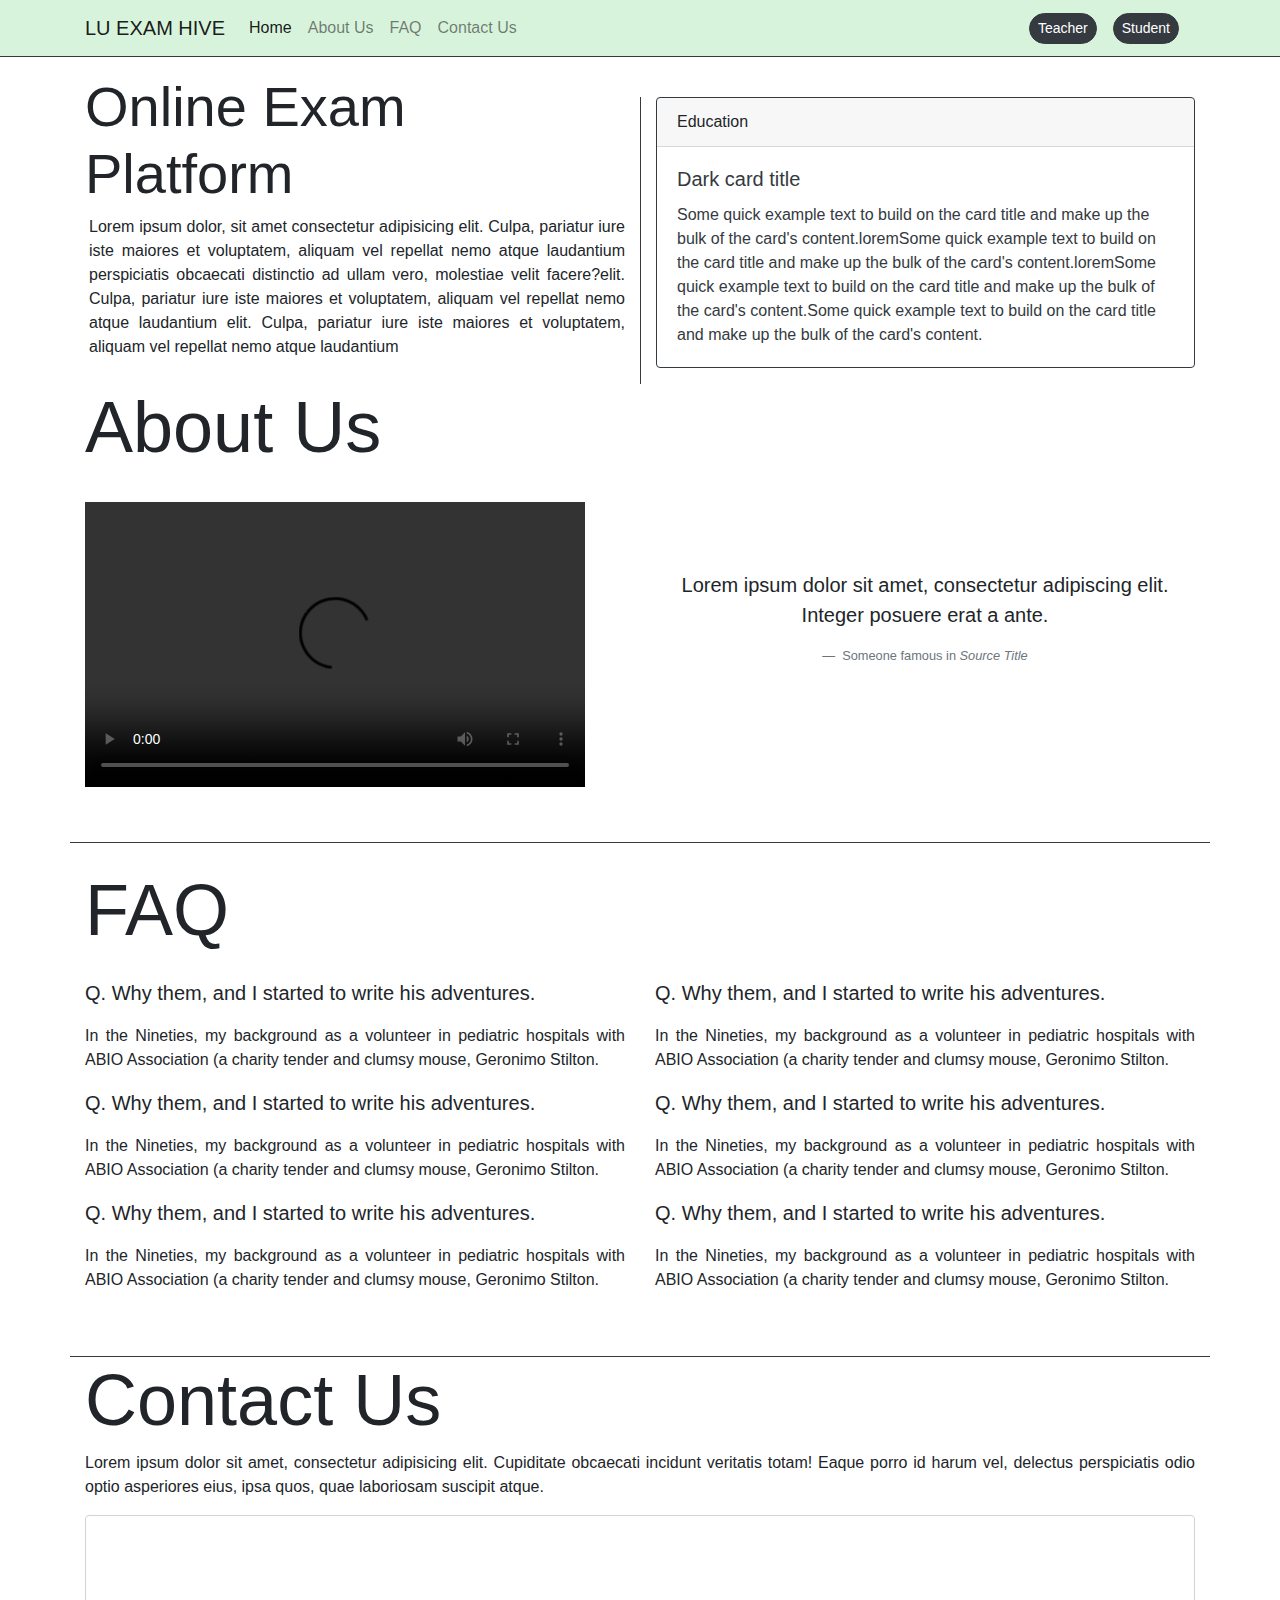
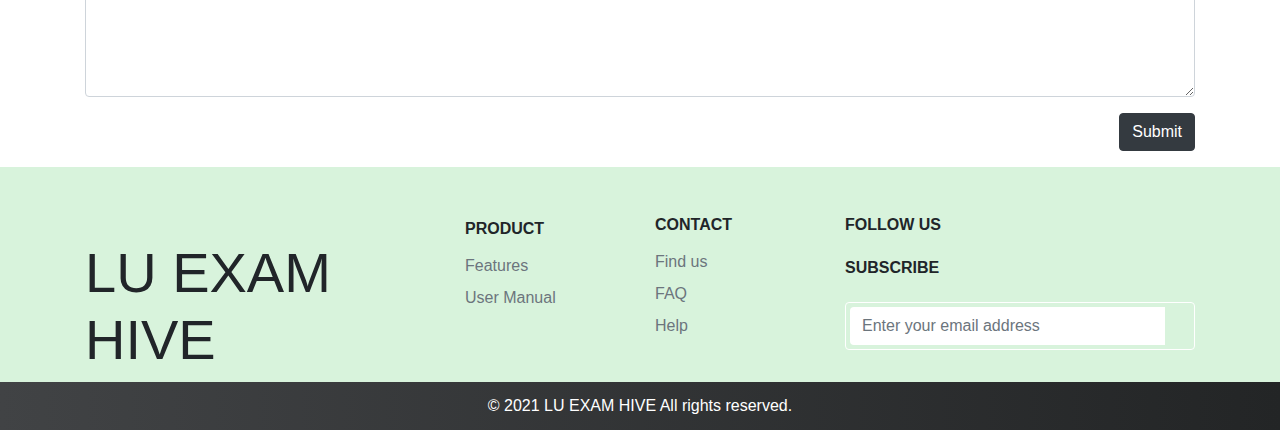
==== index.html @ 0c526ca9 "Teacher-Student Login & Registration page re-designed." ====
<!DOCTYPE html>
<html lang="en">
	<head>
		<!-- Meta tags -->
		<meta charset="utf-8" />
		<meta
			name="viewport"
			content="width=device-width, initial-scale=1, shrink-to-fit=no"
		/>
		<!-- Bootstrap CSS -->
		<link
			rel="stylesheet"
			href="https://stackpath.bootstrapcdn.com/bootstrap/4.4.1/css/bootstrap.min.css"
			integrity="sha384-Vkoo8x4CGsO3+Hhxv8T/Q5PaXtkKtu6ug5TOeNV6gBiFeWPGFN9MuhOf23Q9Ifjh"
			crossorigin="anonymous"
		/>
		<!--Font-awesome-->
		<link
			rel="stylesheet"
			href="https://cdnjs.cloudflare.com/ajax/libs/font-awesome/5.15.2/css/all.min.css"
			integrity="sha512-HK5fgLBL+xu6dm/Ii3z4xhlSUyZgTT9tuc/hSrtw6uzJOvgRr2a9jyxxT1ely+B+xFAmJKVSTbpM/CuL7qxO8w=="
			crossorigin="anonymous"
		/>
		<!-- Lu Logo near title-->
		<link rel="icon" type="image/png" href="assets/images/h_logo.png" />
		<title>LU Exam Hive</title>

		<!-- Custom CSS fike -->
		<link rel="stylesheet" type="text/css" href="assets/css/style.css" />

		<!-- jquery Library -->
		<script
			type="text/javascript"
			src="assets/js/jquery/jquery-3.5.1.min.js"
		></script>
	</head>

	<body>
		<!--Header start(101) -->
		<header>
			<nav class="navbar navbar-expand-lg navbar-light sticky-top">
				<div class="container">
				<a class="navbar-brand" href="#">LU EXAM HIVE</a>
				<button
					class="navbar-toggler"
					type="button"
					data-toggle="collapse"
					data-target="#navbarNavAltMarkup"
					aria-controls="navbarNavAltMarkup"
					aria-expanded="false"
					aria-label="Toggle navigation"
				>
					<span class="navbar-toggler-icon"></span>
				</button>
				<div class="collapse navbar-collapse" id="navbarNavAltMarkup">
					<div class="navbar-nav">
						<a class="nav-link active" href="#Home">Home</a>
						<a class="nav-link" href="#AboutUs">About Us</a>
						<a class="nav-link" href="#FAQ">FAQ</a>
						<a class="nav-link" href="#ContactUs">Contact Us</a>
					</div>
					<button
						type="button"
						class="btn btn-sm btn-dark rounded-pill ml-auto"
					>
						<a href="teacher_Login.html" class="text-white text-decoration-none"
							>Teacher</a
						>
					</button>
					<button type="button" class="btn btn-sm btn-dark rounded-pill mx-3">
						<a href="student_Registration_Login.html" class="text-white text-decoration-none"
							>Student</a
						>
					</button>
				</div>
			</div>
			</nav>
		</header>
		<!--Header End(101) -->

        <!--Horizontal Line(101)-->
		<div class="border border-dark border-left-0 border-right-0 border-bottom-0"></div>

		<!--About us start(101) -->
		<div class="container mt-3 border border-dark border-top-0 border-bottom-0 border-left-0 border-right-0" >
				<!--Row 1 -->
			<div class="row">
					<!--Column 1 -->
			  <div class="col-md-6 col-sm-12" id="Home">
				<h1 class="display-4">Online Exam Platform</h1>
				<p class="text-justify font-weight-normal ml-1">Lorem ipsum dolor, sit amet consectetur adipisicing elit. Culpa, pariatur iure iste maiores et voluptatem, aliquam vel repellat nemo atque laudantium perspiciatis obcaecati distinctio ad ullam vero, molestiae velit facere?elit. Culpa, pariatur iure iste maiores et voluptatem, aliquam vel repellat nemo atque laudantium elit. Culpa, pariatur iure iste maiores et voluptatem, aliquam vel repellat nemo atque laudantium </p>
			  </div>
			  	<!--Column 2 -->
			  <div class="col-md-6 col-sm-12 mt-4  border border-dark border-top-0 border-bottom-0  border-right-0">
				<div class="card border-dark mb-3 d-md-none d-lg-block" style="max-width: 35rem;">
					<div class="card-header">Education</div>
					<div class="card-body text-dark">
					  <h5 class="card-title">Dark card title</h5>
					  <p class="card-text">Some quick example text to build on the card title and make up the bulk of the card's content.loremSome quick example text to build on the card title and make up the bulk of the card's content.loremSome quick example text to build on the card title and make up the bulk of the card's content.Some quick example text to build on the card title and make up the bulk of the card's content.</p>
					</div>
				  </div>

				  <div class="card text-white bg-dark mb-3 d-none d-md-block d-lg-none d-block d-sm-none" style="max-width: 35rem;">
					<div class="card-header">EXAM</div>
					<div class="card-body">
					  <h5 class="card-title">Dark card title</h5>
					  <p class="card-text">Some quick example text to build on the card title and make up the bulk of the card's content.loremSome quick example text to build on the card title and make up the bulk of the card's content.loremSome quick example text to build on the card title and make up the bulk of the card's content.Some quick example text to build on the card title and make up the bulk of the card's content.</p>
					</div>
				  </div>
			  </div>
			</div>

	       <!--Row 2 -->
			<div class="row">
				<!--Column 1 -->
			  <div class="col">
				  <h1 class="display-3">About Us</h1>
				<video class="mt-4" width="500" height="285" controls>
					<source src="assets/videos/AboutUs.mp4" type="video/mp4">
						Sorry your browser does not support the video.
				</video>
			  </div>

			  <!--Column 2-->
			  <div class="col mt-4 d-flex justify-content-center align-items-center ">
				<figure class="text-center mt-5">
					<blockquote class="blockquote">
					  <p>Lorem ipsum dolor sit amet, consectetur adipiscing elit. Integer posuere erat a ante.</p>
					</blockquote>
					<figcaption class="blockquote-footer">
					  Someone famous in <cite title="Source Title">Source Title</cite>
					</figcaption>
				  </figure>
			  </div>
			</div>
		</div>
		<!--About us End(101) -->

		<!--FAQ start(113)(+101) -->
	<div class="container border border-dark border-left-0 border-right-0 mt-5 pb-5 ">
			<h2 class="display-3 mt-4">FAQ</h2>
				<div class="row mt-4">
					<div class="col-md-6">
						<p class="lead"><b>Q. Why them, and I started to write his adventures.</b></p class="lead">
						<p class="text-justify">In the Nineties, my background as a volunteer in pediatric hospitals with
							ABIO Association (a
							charity
							tender and clumsy mouse, Geronimo Stilton.</p>
					</div>
					<div class="col-md-6">
						<p class="lead"><b>Q. Why them, and I started to write his adventures.</b></p class="lead">
						<p class="text-justify">In the Nineties, my background as a volunteer in pediatric hospitals with
							ABIO Association (a
							charity
							tender and clumsy mouse, Geronimo Stilton.</p>
					</div>
				</div>
				<div class="row">
					<div class="col-md-6">
						<p class="lead"><b>Q. Why them, and I started to write his adventures.</b></p class="lead">
						<p class="text-justify">In the Nineties, my background as a volunteer in pediatric hospitals with
							ABIO Association (a
							charity
							tender and clumsy mouse, Geronimo Stilton.</p>
					</div>
					<div class="col-md-6">
						<p class="lead"><b>Q. Why them, and I started to write his adventures.</b></p class="lead">
						<p class="text-justify">In the Nineties, my background as a volunteer in pediatric hospitals with
							ABIO Association (a
							charity
							tender and clumsy mouse, Geronimo Stilton.</p>
					</div>
				</div>
				<div class="row">
					<div class="col-md-6">
						<p class="lead"><b>Q. Why them, and I started to write his adventures.</b></p class="lead">
						<p class="text-justify">In the Nineties, my background as a volunteer in pediatric hospitals with
							ABIO Association (a
							charity
							tender and clumsy mouse, Geronimo Stilton.</p>
					</div>
					<div class="col-md-6">
						<p class="lead"><b>Q. Why them, and I started to write his adventures.</b></p class="lead">
						<p class="text-justify">In the Nineties, my background as a volunteer in pediatric hospitals with
							ABIO Association (a
							charity
							tender and clumsy mouse, Geronimo Stilton.</p>
					</div>
				</div>
		</div>
		<!--FAQ End(113)(+101) -->

		<!--Contact us Start(113)(+101) -->
		<div class="container">
			<h2 class="display-3">Contact Us</h2>
			
				<p class="text-justify">Lorem ipsum dolor sit amet, consectetur adipisicing elit. Cupiditate obcaecati incidunt veritatis totam! Eaque porro id harum vel, delectus perspiciatis odio optio asperiores eius, ipsa quos, quae laboriosam suscipit atque.</p>
			<form>
				<div class="mb-3">
					<textarea class="form-control" id="exampleFormControlTextarea1" rows="7"></textarea>
					<div class="d-flex justify-content-end">
						<input class="btn btn-dark mt-3" id="btn" type="submit" value="Submit">
					</div>
				  </div>
			</form>
		</div>
		<!--Contact us End(113)(+101) -->
		
<!--footer Start(101) -->
<footer>
	<div class="container">
		<div class="row pt-5">
			<div class="col-lg-4 col-md-6 mb-4 mb-lg-0">
				<img src="img/logo.png" alt="" width="180" class="mb-3" />
				<h1 class="display-4 mr-2">LU EXAM HIVE</h1>
			</div>
			<div class="col-lg-2 col-md-6 mb-4 mb-lg-0">
				<h6 class="text-uppercase font-weight-bold mb-3 pt-1">PRODUCT</h6>
				<ul class="list-unstyled mb-0">
					<li class="mb-2"><a href="#" class="text-muted">Features</a></li>
					<li class="mb-2">
						<a href="#" class="text-muted">User Manual</a>
					</li>
				</ul>
			</div>
			<div class="col-lg-2 col-md-6 mb-4 mb-lg-0">
				<h6 class="text-uppercase font-weight-bold mb-3">CONTACT</h6>
				<ul class="list-unstyled mb-0">
					<li class="mb-2"><a href="#" class="text-muted">Find us</a></li>
					<li class="mb-2"><a href="#" class="text-muted">FAQ</a></li>
					<li class="mb-2"><a href="#" class="text-muted">Help</a></li>
				</ul>
			</div>
			<div class="col-lg-4 col-md-6 mb-lg-0">
				<h6 class="text-uppercase font-weight-bold mb-4">FOLLOW US</h6>
				<h2 class="text-muted mb-4">
					<a href="https://www.facebook.com/leadinguniversity2001/"><i class="fab fa-facebook-square"></i></a>
					<a href="https://www.instagram.com/leadinguniversity/">	<i class="fab fa-instagram"></i></i></a>
					<a href="https://www.linkedin.com/company/leading-university/about/"><i class="fab fa-linkedin"></i></i></a>
				
				</h2>
				<h6 class="text-uppercase font-weight-bold mb-4">SUBSCRIBE</h6>
				<div class="p-1 rounded border border-white mb-3">
					<div class="input-group">
						<input
							type="email"
							placeholder="Enter your email address"
							aria-describedby="button-addon1"
							class="form-control border-0 shadow-0"
						/>
						<div class="input-group-append">
							<button id="button-addon1" type="submit" class="btn btn-link">
								<i class="fa fa-paper-plane"></i>
							</button>
						</div>
					</div>
				</div>
			</div>
		</div>
	</div>

	<!-- Copyrights -->
	<div class="py-2" id="customFooter">
		<div class="container text-center">
			<p class="fw-bold mb-0 py-1 text-white">
				© 2021 LU EXAM HIVE All rights reserved.
			</p>
		</div>
	</div>
</footer>
<!--footer End(101) -->

<!--Bootstrap JavaScript plugins.-->
<script
	src="https://cdn.jsdelivr.net/npm/popper.js@1.16.0/dist/umd/popper.min.js"
	integrity="sha384-Q6E9RHvbIyZFJoft+2mJbHaEWldlvI9IOYy5n3zV9zzTtmI3UksdQRVvoxMfooAo"
	crossorigin="anonymous"
></script>
<script
	src="https://stackpath.bootstrapcdn.com/bootstrap/4.4.1/js/bootstrap.min.js"
	integrity="sha384-wfSDF2E50Y2D1uUdj0O3uMBJnjuUD4Ih7YwaYd1iqfktj0Uod8GCExl3Og8ifwB6"
	crossorigin="anonymous"
></script>

<!-- Custom JQuery file -->
<script type="text/javascript" src="assets/js/custom.js"></script>
</body>
</html>
---- assets/css/style.css ----
/*--Navigation Bar start --*/

nav {
	background: #d8f3dc;
}

/*--Navigation Bar End --*/

/*--Footer Start --*/

footer {
	background: #d8f3dc;
}

#customFooter {
	background: #232526;
	/* fallback for old browsers */
	background: -webkit-linear-gradient(to right, #414345, #232526);
	/* Chrome 10-25, Safari 5.1-6 */
	background: linear-gradient(to right, #414345, #232526);
	/* W3C, IE 10+/ Edge, Firefox 16+, Chrome 26+, Opera 12+, Safari 7+ */
}

/*--Footer End --*/

/* Avatar Start */

.avatarBtn {
	display: grid;
	place-items: center;
	background-color: #000;
	color: #fff;
	border-radius: none !important;
}

.avatarBtn:hover {
	background-color: #fff;
	color: #000;
	border: 1px solid #000;
}

/* Avatar End */
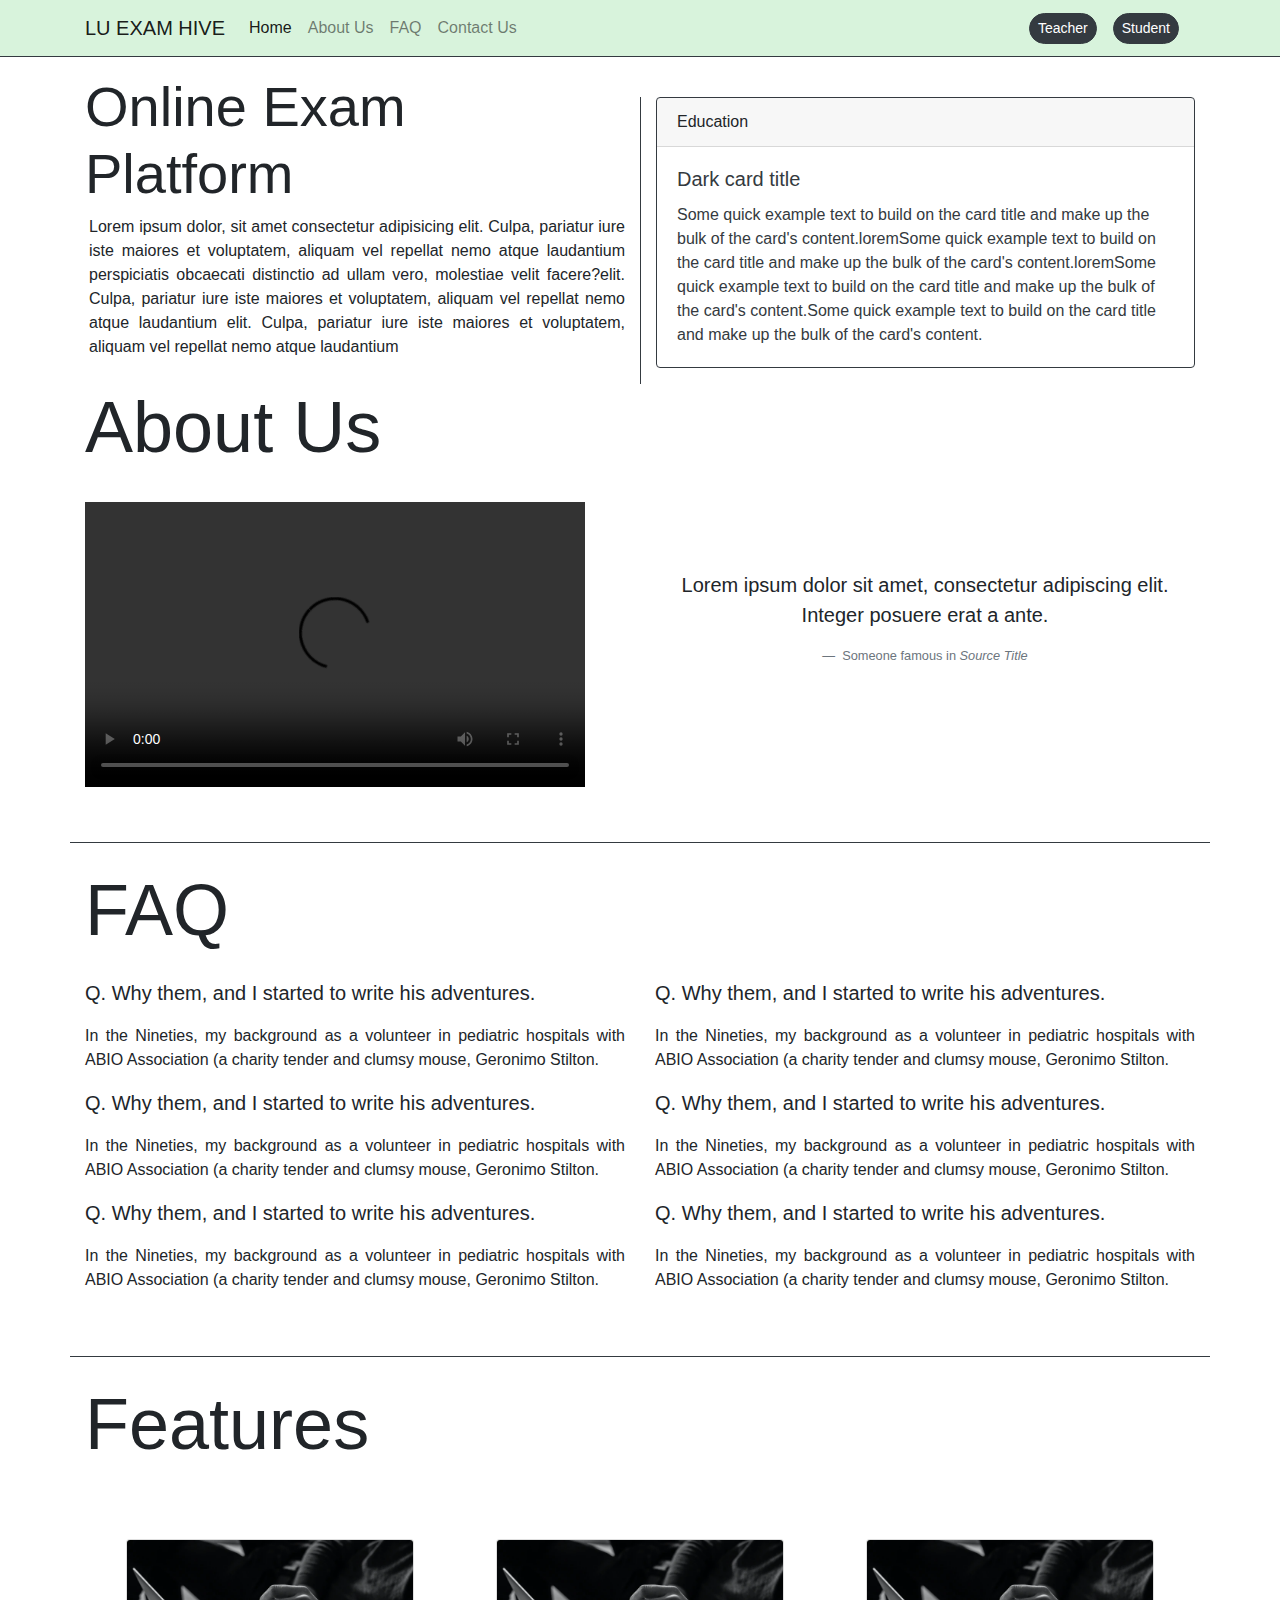
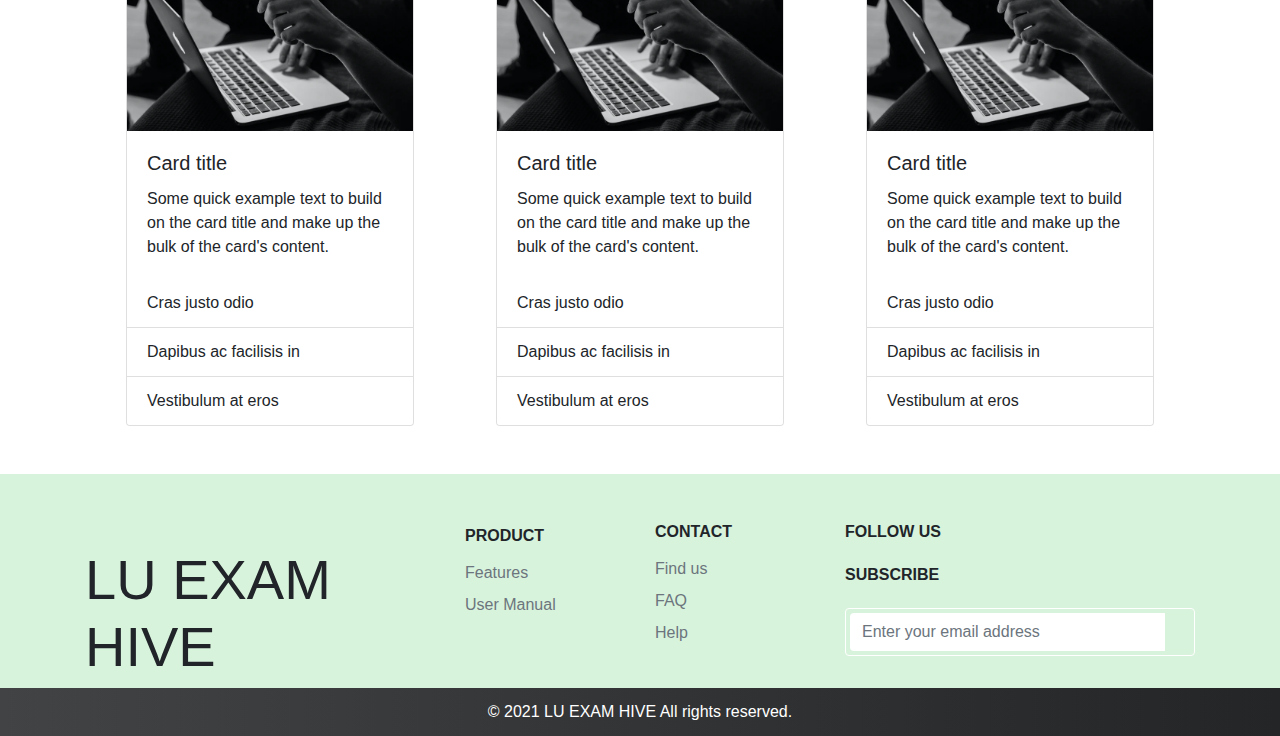
==== commit 2b35c7d9: "Features Section" ====
--- a/index.html
+++ b/index.html
@@ -1,55 +1,36 @@
 <!DOCTYPE html>
 <html lang="en">
-	<head>
-		<!-- Meta tags -->
-		<meta charset="utf-8" />
-		<meta
-			name="viewport"
-			content="width=device-width, initial-scale=1, shrink-to-fit=no"
-		/>
-		<!-- Bootstrap CSS -->
-		<link
-			rel="stylesheet"
-			href="https://stackpath.bootstrapcdn.com/bootstrap/4.4.1/css/bootstrap.min.css"
-			integrity="sha384-Vkoo8x4CGsO3+Hhxv8T/Q5PaXtkKtu6ug5TOeNV6gBiFeWPGFN9MuhOf23Q9Ifjh"
-			crossorigin="anonymous"
-		/>
-		<!--Font-awesome-->
-		<link
-			rel="stylesheet"
-			href="https://cdnjs.cloudflare.com/ajax/libs/font-awesome/5.15.2/css/all.min.css"
-			integrity="sha512-HK5fgLBL+xu6dm/Ii3z4xhlSUyZgTT9tuc/hSrtw6uzJOvgRr2a9jyxxT1ely+B+xFAmJKVSTbpM/CuL7qxO8w=="
-			crossorigin="anonymous"
-		/>
-		<!-- Lu Logo near title-->
-		<link rel="icon" type="image/png" href="assets/images/h_logo.png" />
-		<title>LU Exam Hive</title>
-
-		<!-- Custom CSS fike -->
-		<link rel="stylesheet" type="text/css" href="assets/css/style.css" />
-
-		<!-- jquery Library -->
-		<script
-			type="text/javascript"
-			src="assets/js/jquery/jquery-3.5.1.min.js"
-		></script>
-	</head>
-
-	<body>
-		<!--Header start(101) -->
-		<header>
-			<nav class="navbar navbar-expand-lg navbar-light sticky-top">
-				<div class="container">
+
+<head>
+	<!-- Meta tags -->
+	<meta charset="utf-8" />
+	<meta name="viewport" content="width=device-width, initial-scale=1, shrink-to-fit=no" />
+	<!-- Bootstrap CSS -->
+	<link rel="stylesheet" href="https://stackpath.bootstrapcdn.com/bootstrap/4.4.1/css/bootstrap.min.css"
+		integrity="sha384-Vkoo8x4CGsO3+Hhxv8T/Q5PaXtkKtu6ug5TOeNV6gBiFeWPGFN9MuhOf23Q9Ifjh" crossorigin="anonymous" />
+	<!--Font-awesome-->
+	<link rel="stylesheet" href="https://cdnjs.cloudflare.com/ajax/libs/font-awesome/5.15.2/css/all.min.css"
+		integrity="sha512-HK5fgLBL+xu6dm/Ii3z4xhlSUyZgTT9tuc/hSrtw6uzJOvgRr2a9jyxxT1ely+B+xFAmJKVSTbpM/CuL7qxO8w=="
+		crossorigin="anonymous" />
+	<!-- Lu Logo near title-->
+	<link rel="icon" type="image/png" href="assets/images/h_logo.png" />
+	<title>LU Exam Hive</title>
+
+	<!-- Custom CSS fike -->
+	<link rel="stylesheet" type="text/css" href="assets/css/style.css" />
+
+	<!-- jquery Library -->
+	<script type="text/javascript" src="assets/js/jquery/jquery-3.5.1.min.js"></script>
+</head>
+
+<body>
+	<!--Header start(101) -->
+	<header>
+		<nav class="navbar navbar-expand-lg navbar-light sticky-top">
+			<div class="container">
 				<a class="navbar-brand" href="#">LU EXAM HIVE</a>
-				<button
-					class="navbar-toggler"
-					type="button"
-					data-toggle="collapse"
-					data-target="#navbarNavAltMarkup"
-					aria-controls="navbarNavAltMarkup"
-					aria-expanded="false"
-					aria-label="Toggle navigation"
-				>
+				<button class="navbar-toggler" type="button" data-toggle="collapse" data-target="#navbarNavAltMarkup"
+					aria-controls="navbarNavAltMarkup" aria-expanded="false" aria-label="Toggle navigation">
 					<span class="navbar-toggler-icon"></span>
 				</button>
 				<div class="collapse navbar-collapse" id="navbarNavAltMarkup">
@@ -59,230 +40,278 @@
 						<a class="nav-link" href="#FAQ">FAQ</a>
 						<a class="nav-link" href="#ContactUs">Contact Us</a>
 					</div>
-					<button
-						type="button"
-						class="btn btn-sm btn-dark rounded-pill ml-auto"
-					>
-						<a href="teacher_Login.html" class="text-white text-decoration-none"
-							>Teacher</a
-						>
+					<button type="button" class="btn btn-sm btn-dark rounded-pill ml-auto">
+						<a href="teacher_Login.html" class="text-white text-decoration-none">Teacher</a>
 					</button>
 					<button type="button" class="btn btn-sm btn-dark rounded-pill mx-3">
-						<a href="student_Registration_Login.html" class="text-white text-decoration-none"
-							>Student</a
-						>
+						<a href="student_Registration_Login.html" class="text-white text-decoration-none">Student</a>
 					</button>
 				</div>
 			</div>
-			</nav>
-		</header>
-		<!--Header End(101) -->
-
-        <!--Horizontal Line(101)-->
-		<div class="border border-dark border-left-0 border-right-0 border-bottom-0"></div>
-
-		<!--About us start(101) -->
-		<div class="container mt-3 border border-dark border-top-0 border-bottom-0 border-left-0 border-right-0" >
-				<!--Row 1 -->
-			<div class="row">
-					<!--Column 1 -->
-			  <div class="col-md-6 col-sm-12" id="Home">
+		</nav>
+	</header>
+	<!--Header End(101) -->
+
+	<!--Horizontal Line(101)-->
+	<div class="border border-dark border-left-0 border-right-0 border-bottom-0"></div>
+
+	<!--About us start(101) -->
+	<div class="container mt-3 border border-dark border-top-0 border-bottom-0 border-left-0 border-right-0">
+		<!--Row 1 -->
+		<div class="row">
+			<!--Column 1 -->
+			<div class="col-md-6 col-sm-12" id="Home">
 				<h1 class="display-4">Online Exam Platform</h1>
-				<p class="text-justify font-weight-normal ml-1">Lorem ipsum dolor, sit amet consectetur adipisicing elit. Culpa, pariatur iure iste maiores et voluptatem, aliquam vel repellat nemo atque laudantium perspiciatis obcaecati distinctio ad ullam vero, molestiae velit facere?elit. Culpa, pariatur iure iste maiores et voluptatem, aliquam vel repellat nemo atque laudantium elit. Culpa, pariatur iure iste maiores et voluptatem, aliquam vel repellat nemo atque laudantium </p>
-			  </div>
-			  	<!--Column 2 -->
-			  <div class="col-md-6 col-sm-12 mt-4  border border-dark border-top-0 border-bottom-0  border-right-0">
+				<p class="text-justify font-weight-normal ml-1">Lorem ipsum dolor, sit amet consectetur adipisicing
+					elit. Culpa, pariatur iure iste maiores et voluptatem, aliquam vel repellat nemo atque laudantium
+					perspiciatis obcaecati distinctio ad ullam vero, molestiae velit facere?elit. Culpa, pariatur iure
+					iste maiores et voluptatem, aliquam vel repellat nemo atque laudantium elit. Culpa, pariatur iure
+					iste maiores et voluptatem, aliquam vel repellat nemo atque laudantium </p>
+			</div>
+			<!--Column 2 -->
+			<div class="col-md-6 col-sm-12 mt-4  border border-dark border-top-0 border-bottom-0  border-right-0">
 				<div class="card border-dark mb-3 d-md-none d-lg-block" style="max-width: 35rem;">
 					<div class="card-header">Education</div>
 					<div class="card-body text-dark">
-					  <h5 class="card-title">Dark card title</h5>
-					  <p class="card-text">Some quick example text to build on the card title and make up the bulk of the card's content.loremSome quick example text to build on the card title and make up the bulk of the card's content.loremSome quick example text to build on the card title and make up the bulk of the card's content.Some quick example text to build on the card title and make up the bulk of the card's content.</p>
-					</div>
-				  </div>
-
-				  <div class="card text-white bg-dark mb-3 d-none d-md-block d-lg-none d-block d-sm-none" style="max-width: 35rem;">
+						<h5 class="card-title">Dark card title</h5>
+						<p class="card-text">Some quick example text to build on the card title and make up the bulk of
+							the card's content.loremSome quick example text to build on the card title and make up the
+							bulk of the card's content.loremSome quick example text to build on the card title and make
+							up the bulk of the card's content.Some quick example text to build on the card title and
+							make up the bulk of the card's content.</p>
+					</div>
+				</div>
+
+				<div class="card text-white bg-dark mb-3 d-none d-md-block d-lg-none d-block d-sm-none"
+					style="max-width: 35rem;">
 					<div class="card-header">EXAM</div>
 					<div class="card-body">
-					  <h5 class="card-title">Dark card title</h5>
-					  <p class="card-text">Some quick example text to build on the card title and make up the bulk of the card's content.loremSome quick example text to build on the card title and make up the bulk of the card's content.loremSome quick example text to build on the card title and make up the bulk of the card's content.Some quick example text to build on the card title and make up the bulk of the card's content.</p>
-					</div>
-				  </div>
-			  </div>
-			</div>
-
-	       <!--Row 2 -->
-			<div class="row">
-				<!--Column 1 -->
-			  <div class="col">
-				  <h1 class="display-3">About Us</h1>
+						<h5 class="card-title">Dark card title</h5>
+						<p class="card-text">Some quick example text to build on the card title and make up the bulk of
+							the card's content.loremSome quick example text to build on the card title and make up the
+							bulk of the card's content.loremSome quick example text to build on the card title and make
+							up the bulk of the card's content.Some quick example text to build on the card title and
+							make up the bulk of the card's content.</p>
+					</div>
+				</div>
+			</div>
+		</div>
+
+		<!--Row 2 -->
+		<div class="row">
+			<!--Column 1 -->
+			<div class="col">
+				<h1 class="display-3">About Us</h1>
 				<video class="mt-4" width="500" height="285" controls>
 					<source src="assets/videos/AboutUs.mp4" type="video/mp4">
-						Sorry your browser does not support the video.
+					Sorry your browser does not support the video.
 				</video>
-			  </div>
-
-			  <!--Column 2-->
-			  <div class="col mt-4 d-flex justify-content-center align-items-center ">
+			</div>
+
+			<!--Column 2-->
+			<div class="col mt-4 d-flex justify-content-center align-items-center ">
 				<figure class="text-center mt-5">
 					<blockquote class="blockquote">
-					  <p>Lorem ipsum dolor sit amet, consectetur adipiscing elit. Integer posuere erat a ante.</p>
+						<p>Lorem ipsum dolor sit amet, consectetur adipiscing elit. Integer posuere erat a ante.</p>
 					</blockquote>
 					<figcaption class="blockquote-footer">
-					  Someone famous in <cite title="Source Title">Source Title</cite>
+						Someone famous in <cite title="Source Title">Source Title</cite>
 					</figcaption>
-				  </figure>
-			  </div>
-			</div>
-		</div>
-		<!--About us End(101) -->
-
-		<!--FAQ start(113)(+101) -->
+				</figure>
+			</div>
+		</div>
+	</div>
+	<!--About us End(101) -->
+
+	<!--FAQ start(113)(+101) -->
 	<div class="container border border-dark border-left-0 border-right-0 mt-5 pb-5 ">
-			<h2 class="display-3 mt-4">FAQ</h2>
-				<div class="row mt-4">
-					<div class="col-md-6">
-						<p class="lead"><b>Q. Why them, and I started to write his adventures.</b></p class="lead">
-						<p class="text-justify">In the Nineties, my background as a volunteer in pediatric hospitals with
-							ABIO Association (a
-							charity
-							tender and clumsy mouse, Geronimo Stilton.</p>
-					</div>
-					<div class="col-md-6">
-						<p class="lead"><b>Q. Why them, and I started to write his adventures.</b></p class="lead">
-						<p class="text-justify">In the Nineties, my background as a volunteer in pediatric hospitals with
-							ABIO Association (a
-							charity
-							tender and clumsy mouse, Geronimo Stilton.</p>
-					</div>
-				</div>
-				<div class="row">
-					<div class="col-md-6">
-						<p class="lead"><b>Q. Why them, and I started to write his adventures.</b></p class="lead">
-						<p class="text-justify">In the Nineties, my background as a volunteer in pediatric hospitals with
-							ABIO Association (a
-							charity
-							tender and clumsy mouse, Geronimo Stilton.</p>
-					</div>
-					<div class="col-md-6">
-						<p class="lead"><b>Q. Why them, and I started to write his adventures.</b></p class="lead">
-						<p class="text-justify">In the Nineties, my background as a volunteer in pediatric hospitals with
-							ABIO Association (a
-							charity
-							tender and clumsy mouse, Geronimo Stilton.</p>
-					</div>
-				</div>
-				<div class="row">
-					<div class="col-md-6">
-						<p class="lead"><b>Q. Why them, and I started to write his adventures.</b></p class="lead">
-						<p class="text-justify">In the Nineties, my background as a volunteer in pediatric hospitals with
-							ABIO Association (a
-							charity
-							tender and clumsy mouse, Geronimo Stilton.</p>
-					</div>
-					<div class="col-md-6">
-						<p class="lead"><b>Q. Why them, and I started to write his adventures.</b></p class="lead">
-						<p class="text-justify">In the Nineties, my background as a volunteer in pediatric hospitals with
-							ABIO Association (a
-							charity
-							tender and clumsy mouse, Geronimo Stilton.</p>
-					</div>
-				</div>
-		</div>
-		<!--FAQ End(113)(+101) -->
-
-		<!--Contact us Start(113)(+101) -->
+		<h2 class="display-3 mt-4">FAQ</h2>
+		<div class="row mt-4">
+			<div class="col-md-6">
+				<p class="lead"><b>Q. Why them, and I started to write his adventures.</b></p class="lead">
+				<p class="text-justify">In the Nineties, my background as a volunteer in pediatric hospitals with
+					ABIO Association (a
+					charity
+					tender and clumsy mouse, Geronimo Stilton.</p>
+			</div>
+			<div class="col-md-6">
+				<p class="lead"><b>Q. Why them, and I started to write his adventures.</b></p class="lead">
+				<p class="text-justify">In the Nineties, my background as a volunteer in pediatric hospitals with
+					ABIO Association (a
+					charity
+					tender and clumsy mouse, Geronimo Stilton.</p>
+			</div>
+		</div>
+		<div class="row">
+			<div class="col-md-6">
+				<p class="lead"><b>Q. Why them, and I started to write his adventures.</b></p class="lead">
+				<p class="text-justify">In the Nineties, my background as a volunteer in pediatric hospitals with
+					ABIO Association (a
+					charity
+					tender and clumsy mouse, Geronimo Stilton.</p>
+			</div>
+			<div class="col-md-6">
+				<p class="lead"><b>Q. Why them, and I started to write his adventures.</b></p class="lead">
+				<p class="text-justify">In the Nineties, my background as a volunteer in pediatric hospitals with
+					ABIO Association (a
+					charity
+					tender and clumsy mouse, Geronimo Stilton.</p>
+			</div>
+		</div>
+		<div class="row">
+			<div class="col-md-6">
+				<p class="lead"><b>Q. Why them, and I started to write his adventures.</b></p class="lead">
+				<p class="text-justify">In the Nineties, my background as a volunteer in pediatric hospitals with
+					ABIO Association (a
+					charity
+					tender and clumsy mouse, Geronimo Stilton.</p>
+			</div>
+			<div class="col-md-6">
+				<p class="lead"><b>Q. Why them, and I started to write his adventures.</b></p class="lead">
+				<p class="text-justify">In the Nineties, my background as a volunteer in pediatric hospitals with
+					ABIO Association (a
+					charity
+					tender and clumsy mouse, Geronimo Stilton.</p>
+			</div>
+		</div>
+	</div>
+	<!--FAQ End(113)(+101) -->
+
+	<!--Features Start(113) -->
+
+
+	<div class="container mb-5">
+		<h2 class="display-3 mt-4">Features</h2>
+		<div class="container mt-4">
+			<div class="row blog-inner justify-content-center">
+				<div class="col-lg-4 col-md-6 mt-5 col-sm-12 d-flex justify-content-center">
+					<div class="card" style="width: 18rem;">
+						<img src="assets/images/feature.webp" class="card-img-top" alt="...">
+						<div class="card-body">
+							<h5 class="card-title">Card title</h5>
+							<p class="card-text">Some quick example text to build on the card title and make up the bulk
+								of
+								the card's content.</p>
+						</div>
+						<ul class="list-group list-group-flush">
+							<li class="list-group-item">Cras justo odio</li>
+							<li class="list-group-item">Dapibus ac facilisis in</li>
+							<li class="list-group-item">Vestibulum at eros</li>
+						</ul>
+					</div>
+				</div>
+
+				<div class="col-lg-4 col-md-6 mt-5 col-sm-12 d-flex justify-content-center">
+					<div class="card" style="width: 18rem;">
+						<img src="assets/images/feature.webp" class="card-img-top" alt="...">
+						<div class="card-body">
+							<h5 class="card-title">Card title</h5>
+							<p class="card-text">Some quick example text to build on the card title and make up the bulk
+								of
+								the card's content.</p>
+						</div>
+						<ul class="list-group list-group-flush">
+							<li class="list-group-item">Cras justo odio</li>
+							<li class="list-group-item">Dapibus ac facilisis in</li>
+							<li class="list-group-item">Vestibulum at eros</li>
+						</ul>
+					</div>
+				</div>
+
+				<div class="col-lg-4 col-md-12 mt-5 col-sm-12 d-flex justify-content-center">
+					<div class="card" style="width: 18rem;">
+						<img src="assets/images/feature.webp" class="card-img-top" alt="...">
+						<div class="card-body">
+							<h5 class="card-title">Card title</h5>
+							<p class="card-text">Some quick example text to build on the card title and
+								make up the bulk
+								of
+								the card's content.</p>
+						</div>
+						<ul class="list-group list-group-flush">
+							<li class="list-group-item">Cras justo odio</li>
+							<li class="list-group-item">Dapibus ac facilisis in</li>
+							<li class="list-group-item">Vestibulum at eros</li>
+						</ul>
+					</div>
+				</div>
+			</div>
+		</div>
+	</div>
+	<!--Features End(113) -->
+
+	<!--footer Start(101) -->
+	<footer>
 		<div class="container">
-			<h2 class="display-3">Contact Us</h2>
-			
-				<p class="text-justify">Lorem ipsum dolor sit amet, consectetur adipisicing elit. Cupiditate obcaecati incidunt veritatis totam! Eaque porro id harum vel, delectus perspiciatis odio optio asperiores eius, ipsa quos, quae laboriosam suscipit atque.</p>
-			<form>
-				<div class="mb-3">
-					<textarea class="form-control" id="exampleFormControlTextarea1" rows="7"></textarea>
-					<div class="d-flex justify-content-end">
-						<input class="btn btn-dark mt-3" id="btn" type="submit" value="Submit">
-					</div>
-				  </div>
-			</form>
-		</div>
-		<!--Contact us End(113)(+101) -->
-		
-<!--footer Start(101) -->
-<footer>
-	<div class="container">
-		<div class="row pt-5">
-			<div class="col-lg-4 col-md-6 mb-4 mb-lg-0">
-				<img src="img/logo.png" alt="" width="180" class="mb-3" />
-				<h1 class="display-4 mr-2">LU EXAM HIVE</h1>
-			</div>
-			<div class="col-lg-2 col-md-6 mb-4 mb-lg-0">
-				<h6 class="text-uppercase font-weight-bold mb-3 pt-1">PRODUCT</h6>
-				<ul class="list-unstyled mb-0">
-					<li class="mb-2"><a href="#" class="text-muted">Features</a></li>
-					<li class="mb-2">
-						<a href="#" class="text-muted">User Manual</a>
-					</li>
-				</ul>
-			</div>
-			<div class="col-lg-2 col-md-6 mb-4 mb-lg-0">
-				<h6 class="text-uppercase font-weight-bold mb-3">CONTACT</h6>
-				<ul class="list-unstyled mb-0">
-					<li class="mb-2"><a href="#" class="text-muted">Find us</a></li>
-					<li class="mb-2"><a href="#" class="text-muted">FAQ</a></li>
-					<li class="mb-2"><a href="#" class="text-muted">Help</a></li>
-				</ul>
-			</div>
-			<div class="col-lg-4 col-md-6 mb-lg-0">
-				<h6 class="text-uppercase font-weight-bold mb-4">FOLLOW US</h6>
-				<h2 class="text-muted mb-4">
-					<a href="https://www.facebook.com/leadinguniversity2001/"><i class="fab fa-facebook-square"></i></a>
-					<a href="https://www.instagram.com/leadinguniversity/">	<i class="fab fa-instagram"></i></i></a>
-					<a href="https://www.linkedin.com/company/leading-university/about/"><i class="fab fa-linkedin"></i></i></a>
-				
-				</h2>
-				<h6 class="text-uppercase font-weight-bold mb-4">SUBSCRIBE</h6>
-				<div class="p-1 rounded border border-white mb-3">
-					<div class="input-group">
-						<input
-							type="email"
-							placeholder="Enter your email address"
-							aria-describedby="button-addon1"
-							class="form-control border-0 shadow-0"
-						/>
-						<div class="input-group-append">
-							<button id="button-addon1" type="submit" class="btn btn-link">
-								<i class="fa fa-paper-plane"></i>
-							</button>
+			<div class="row pt-5">
+				<div class="col-lg-4 col-md-6 mb-4 mb-lg-0">
+					<img src="img/logo.png" alt="" width="180" class="mb-3" />
+					<h1 class="display-4 mr-2">LU EXAM HIVE</h1>
+				</div>
+				<div class="col-lg-2 col-md-6 mb-4 mb-lg-0">
+					<h6 class="text-uppercase font-weight-bold mb-3 pt-1">PRODUCT</h6>
+					<ul class="list-unstyled mb-0">
+						<li class="mb-2"><a href="#" class="text-muted">Features</a></li>
+						<li class="mb-2">
+							<a href="#" class="text-muted">User Manual</a>
+						</li>
+					</ul>
+				</div>
+				<div class="col-lg-2 col-md-6 mb-4 mb-lg-0">
+					<h6 class="text-uppercase font-weight-bold mb-3">CONTACT</h6>
+					<ul class="list-unstyled mb-0">
+						<li class="mb-2"><a href="#" class="text-muted">Find us</a></li>
+						<li class="mb-2"><a href="#" class="text-muted">FAQ</a></li>
+						<li class="mb-2"><a href="#" class="text-muted">Help</a></li>
+					</ul>
+				</div>
+				<div class="col-lg-4 col-md-6 mb-lg-0">
+					<h6 class="text-uppercase font-weight-bold mb-4">FOLLOW US</h6>
+					<h2 class="text-muted mb-4">
+						<a href="https://www.facebook.com/leadinguniversity2001/"><i
+								class="fab fa-facebook-square"></i></a>
+						<a href="https://www.instagram.com/leadinguniversity/"> <i class="fab fa-instagram"></i></i></a>
+						<a href="https://www.linkedin.com/company/leading-university/about/"><i
+								class="fab fa-linkedin"></i></i></a>
+
+					</h2>
+					<h6 class="text-uppercase font-weight-bold mb-4">SUBSCRIBE</h6>
+					<div class="p-1 rounded border border-white mb-3">
+						<div class="input-group">
+							<input type="email" placeholder="Enter your email address" aria-describedby="button-addon1"
+								class="form-control border-0 shadow-0" />
+							<div class="input-group-append">
+								<button id="button-addon1" type="submit" class="btn btn-link">
+									<i class="fa fa-paper-plane"></i>
+								</button>
+							</div>
 						</div>
 					</div>
 				</div>
 			</div>
 		</div>
-	</div>
-
-	<!-- Copyrights -->
-	<div class="py-2" id="customFooter">
-		<div class="container text-center">
-			<p class="fw-bold mb-0 py-1 text-white">
-				© 2021 LU EXAM HIVE All rights reserved.
-			</p>
-		</div>
-	</div>
-</footer>
-<!--footer End(101) -->
-
-<!--Bootstrap JavaScript plugins.-->
-<script
-	src="https://cdn.jsdelivr.net/npm/popper.js@1.16.0/dist/umd/popper.min.js"
-	integrity="sha384-Q6E9RHvbIyZFJoft+2mJbHaEWldlvI9IOYy5n3zV9zzTtmI3UksdQRVvoxMfooAo"
-	crossorigin="anonymous"
-></script>
-<script
-	src="https://stackpath.bootstrapcdn.com/bootstrap/4.4.1/js/bootstrap.min.js"
-	integrity="sha384-wfSDF2E50Y2D1uUdj0O3uMBJnjuUD4Ih7YwaYd1iqfktj0Uod8GCExl3Og8ifwB6"
-	crossorigin="anonymous"
-></script>
-
-<!-- Custom JQuery file -->
-<script type="text/javascript" src="assets/js/custom.js"></script>
+
+		<!-- Copyrights -->
+		<div class="py-2" id="customFooter">
+			<div class="container text-center">
+				<p class="fw-bold mb-0 py-1 text-white">
+					© 2021 LU EXAM HIVE All rights reserved.
+				</p>
+			</div>
+		</div>
+	</footer>
+	<!--footer End(101) -->
+
+	<!--Bootstrap JavaScript plugins.-->
+	<script src="https://cdn.jsdelivr.net/npm/popper.js@1.16.0/dist/umd/popper.min.js"
+		integrity="sha384-Q6E9RHvbIyZFJoft+2mJbHaEWldlvI9IOYy5n3zV9zzTtmI3UksdQRVvoxMfooAo"
+		crossorigin="anonymous"></script>
+	<script src="https://stackpath.bootstrapcdn.com/bootstrap/4.4.1/js/bootstrap.min.js"
+		integrity="sha384-wfSDF2E50Y2D1uUdj0O3uMBJnjuUD4Ih7YwaYd1iqfktj0Uod8GCExl3Og8ifwB6"
+		crossorigin="anonymous"></script>
+
+	<!-- Custom JQuery file -->
+	<script type="text/javascript" src="assets/js/custom.js"></script>
 </body>
+
 </html>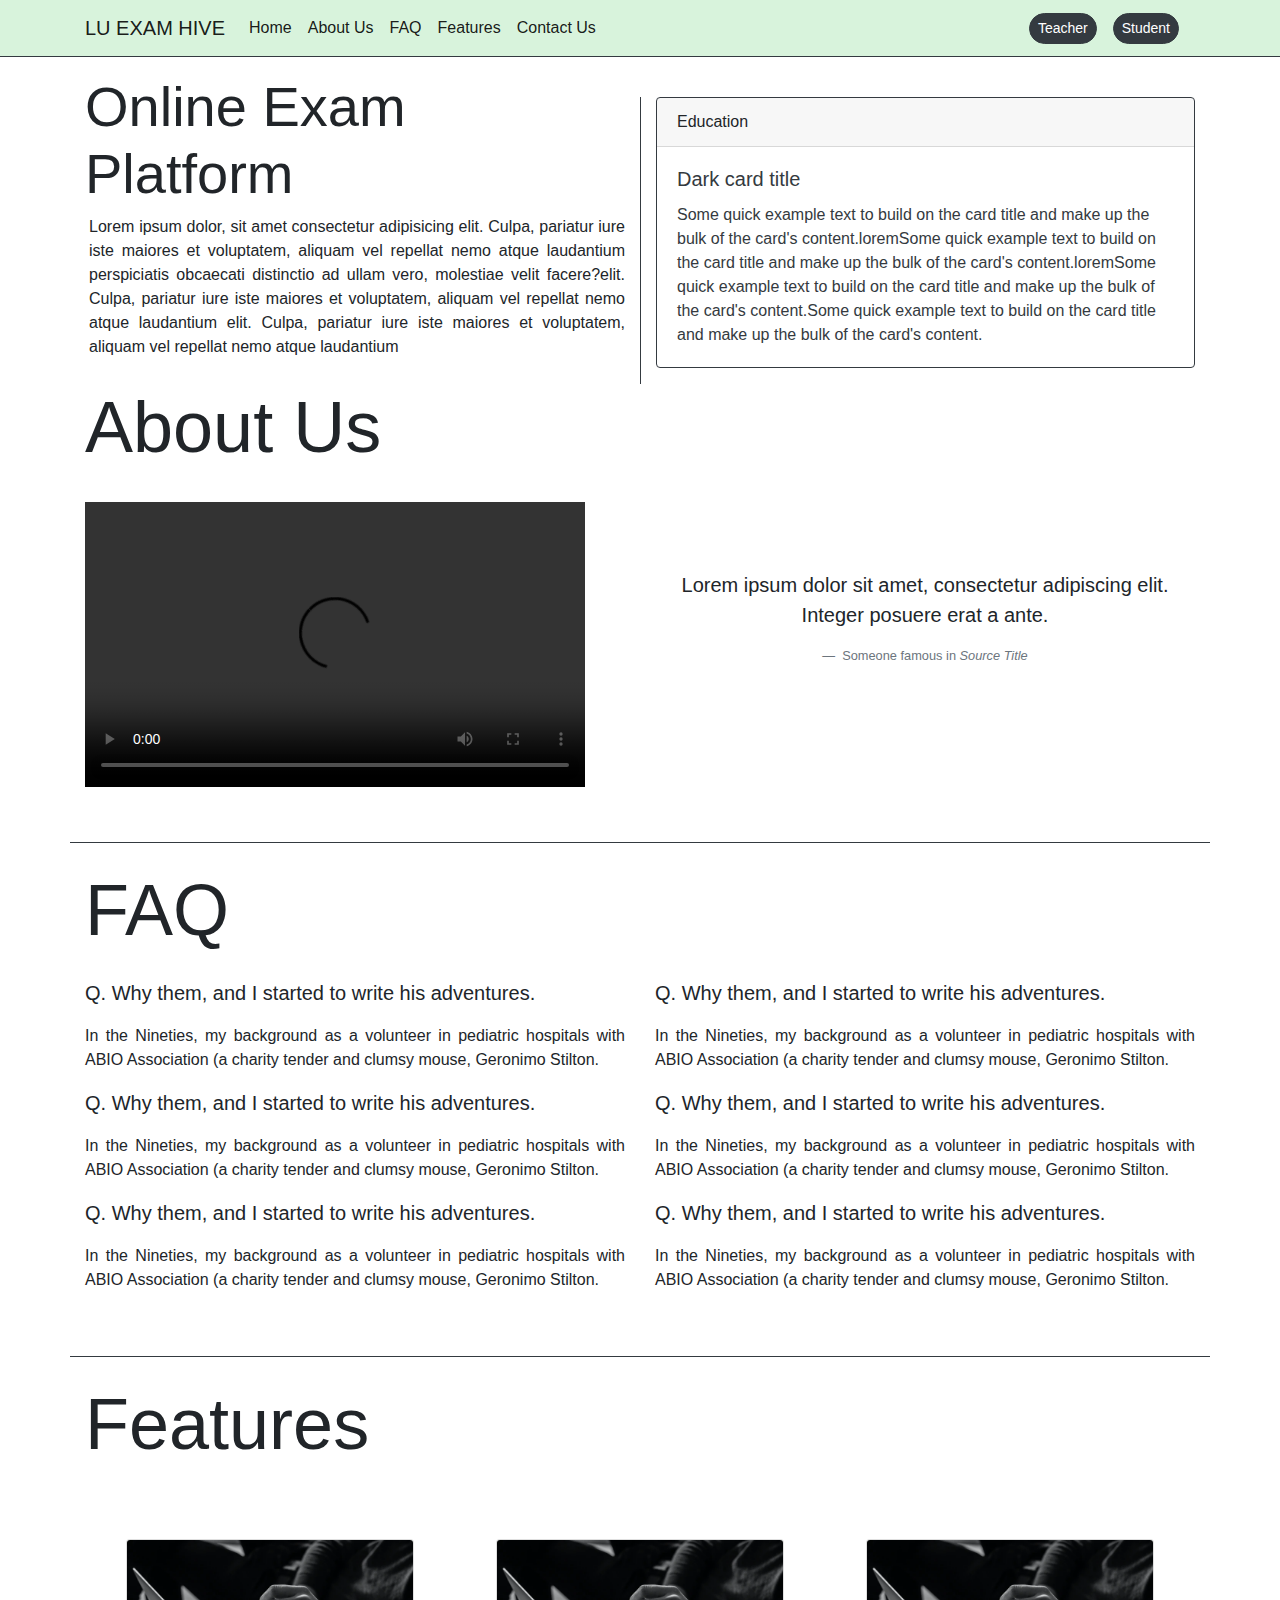
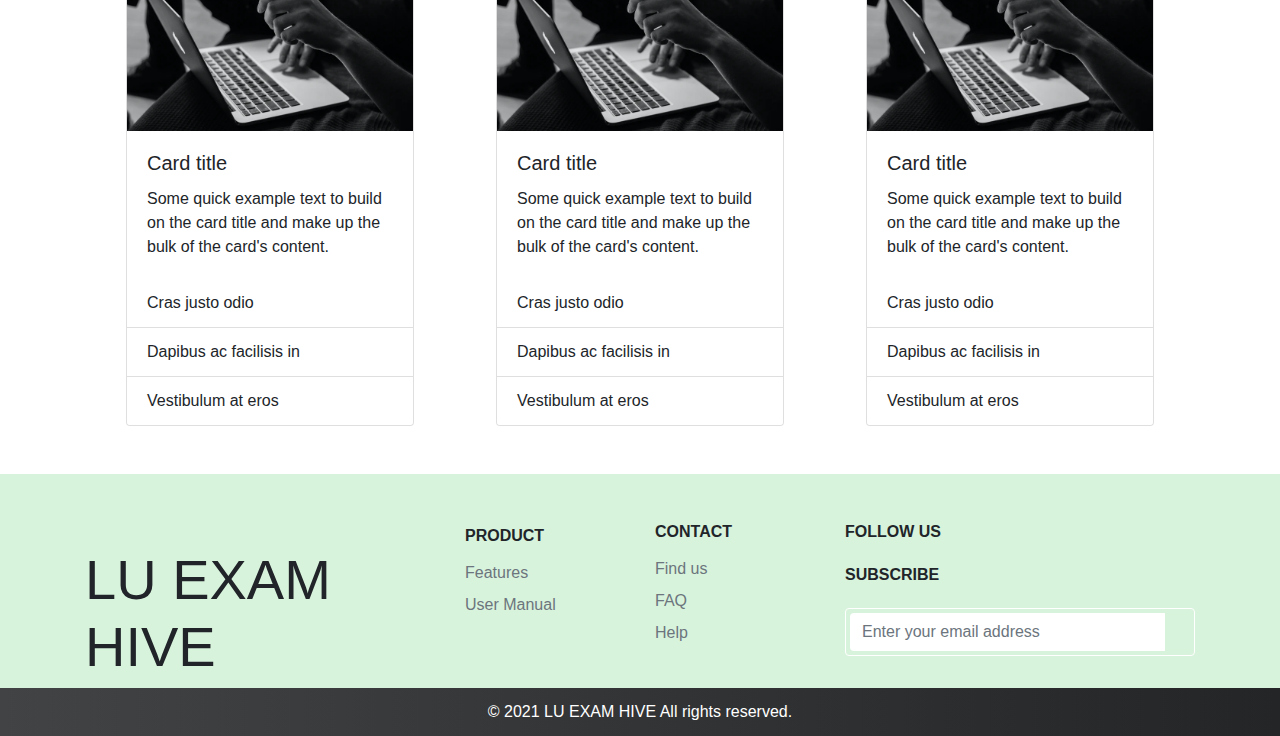
==== commit 86f2433c: "Link Activation" ====
--- a/index.html
+++ b/index.html
@@ -36,9 +36,10 @@
 				<div class="collapse navbar-collapse" id="navbarNavAltMarkup">
 					<div class="navbar-nav">
 						<a class="nav-link active" href="#Home">Home</a>
-						<a class="nav-link" href="#AboutUs">About Us</a>
-						<a class="nav-link" href="#FAQ">FAQ</a>
-						<a class="nav-link" href="#ContactUs">Contact Us</a>
+						<a class="nav-link active" href="#AboutUs">About Us</a>
+						<a class="nav-link active" href="#FAQ">FAQ</a>
+						<a class="nav-link active" href="#Features">Features</a>
+						<a class="nav-link active" href="contact.html">Contact Us</a>
 					</div>
 					<button type="button" class="btn btn-sm btn-dark rounded-pill ml-auto">
 						<a href="teacher_Login.html" class="text-white text-decoration-none">Teacher</a>
@@ -101,7 +102,7 @@
 		<div class="row">
 			<!--Column 1 -->
 			<div class="col">
-				<h1 class="display-3">About Us</h1>
+				<h1 class="display-3" id="AboutUs">About Us</h1>
 				<video class="mt-4" width="500" height="285" controls>
 					<source src="assets/videos/AboutUs.mp4" type="video/mp4">
 					Sorry your browser does not support the video.
@@ -125,7 +126,7 @@
 
 	<!--FAQ start(113)(+101) -->
 	<div class="container border border-dark border-left-0 border-right-0 mt-5 pb-5 ">
-		<h2 class="display-3 mt-4">FAQ</h2>
+		<h2 class="display-3 mt-4" id="FAQ">FAQ</h2>
 		<div class="row mt-4">
 			<div class="col-md-6">
 				<p class="lead"><b>Q. Why them, and I started to write his adventures.</b></p class="lead">
@@ -181,7 +182,7 @@
 
 
 	<div class="container mb-5">
-		<h2 class="display-3 mt-4">Features</h2>
+		<h2 class="display-3 mt-4" id="Features">Features</h2>
 		<div class="container mt-4">
 			<div class="row blog-inner justify-content-center">
 				<div class="col-lg-4 col-md-6 mt-5 col-sm-12 d-flex justify-content-center">
@@ -251,7 +252,7 @@
 				<div class="col-lg-2 col-md-6 mb-4 mb-lg-0">
 					<h6 class="text-uppercase font-weight-bold mb-3 pt-1">PRODUCT</h6>
 					<ul class="list-unstyled mb-0">
-						<li class="mb-2"><a href="#" class="text-muted">Features</a></li>
+						<li class="mb-2"><a href="#Features" class="text-muted">Features</a></li>
 						<li class="mb-2">
 							<a href="#" class="text-muted">User Manual</a>
 						</li>
@@ -261,7 +262,7 @@
 					<h6 class="text-uppercase font-weight-bold mb-3">CONTACT</h6>
 					<ul class="list-unstyled mb-0">
 						<li class="mb-2"><a href="#" class="text-muted">Find us</a></li>
-						<li class="mb-2"><a href="#" class="text-muted">FAQ</a></li>
+						<li class="mb-2"><a href="#FAQ" class="text-muted">FAQ</a></li>
 						<li class="mb-2"><a href="#" class="text-muted">Help</a></li>
 					</ul>
 				</div>
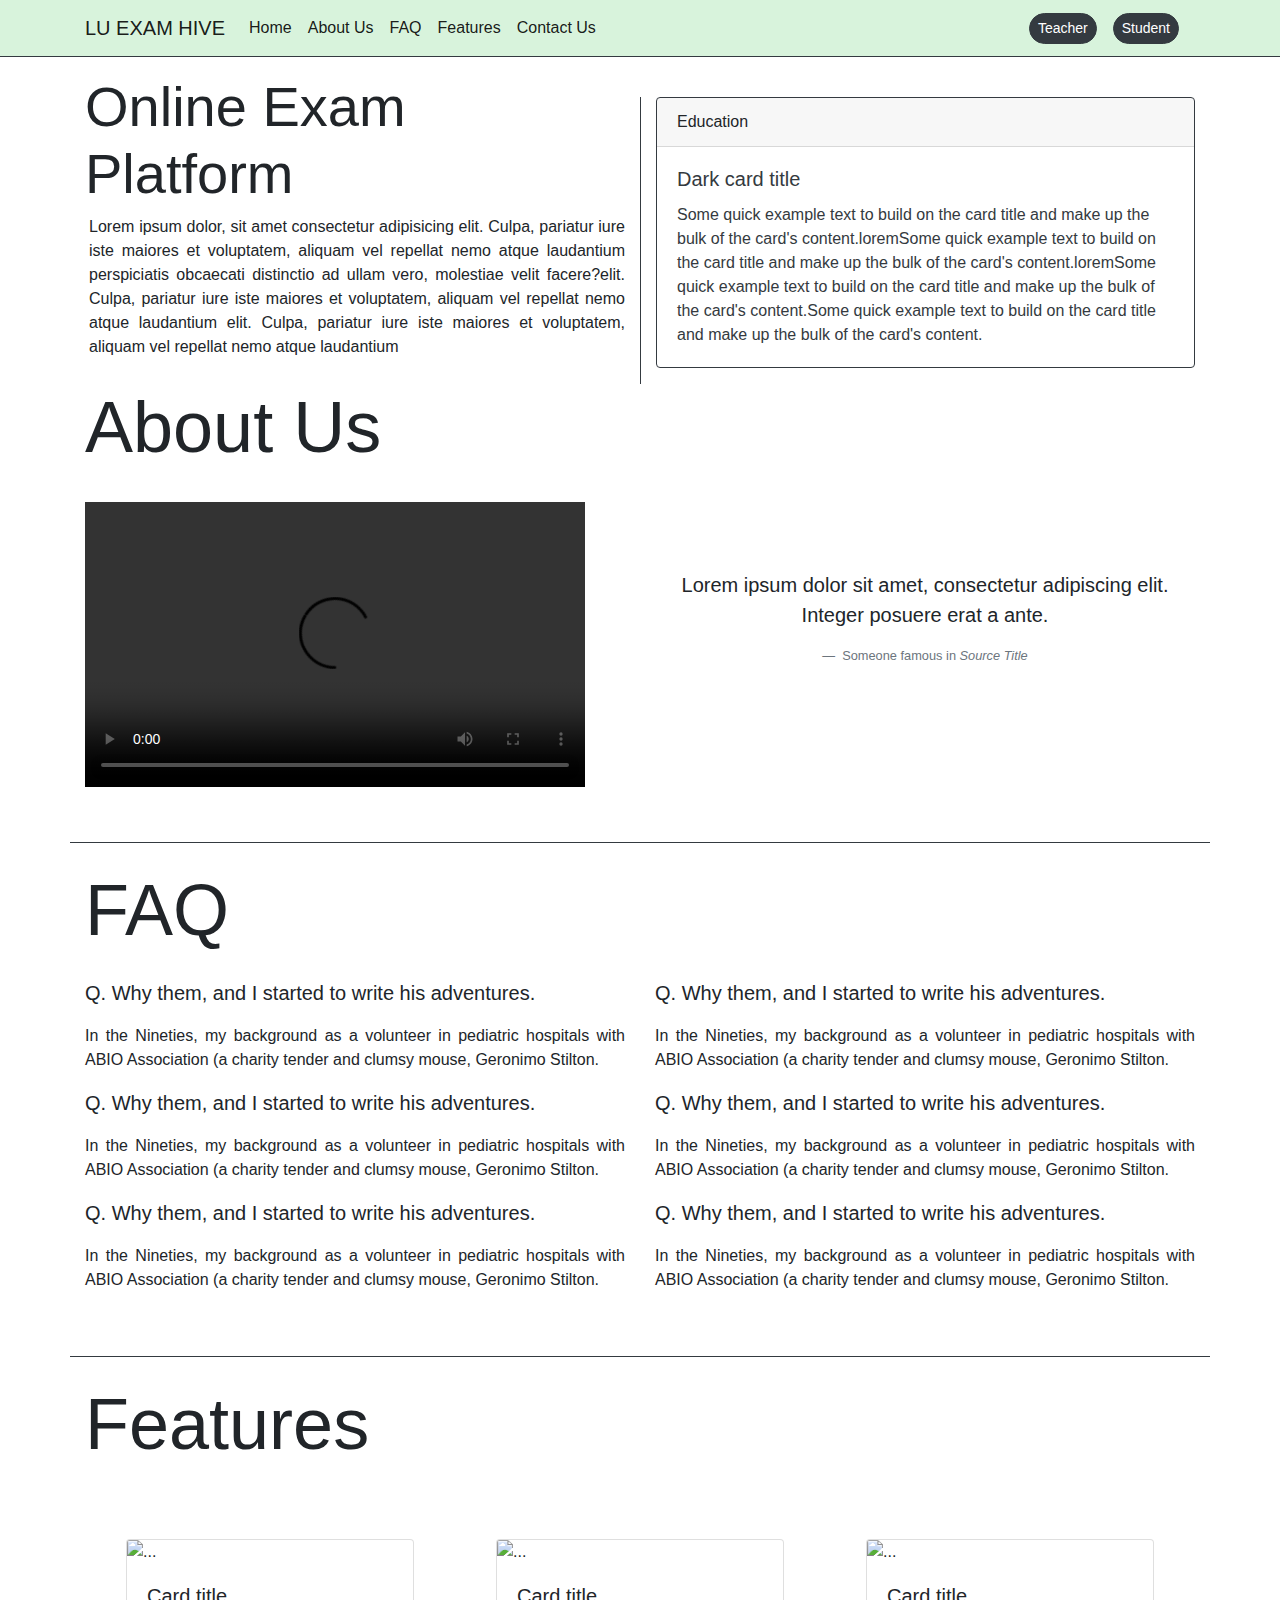
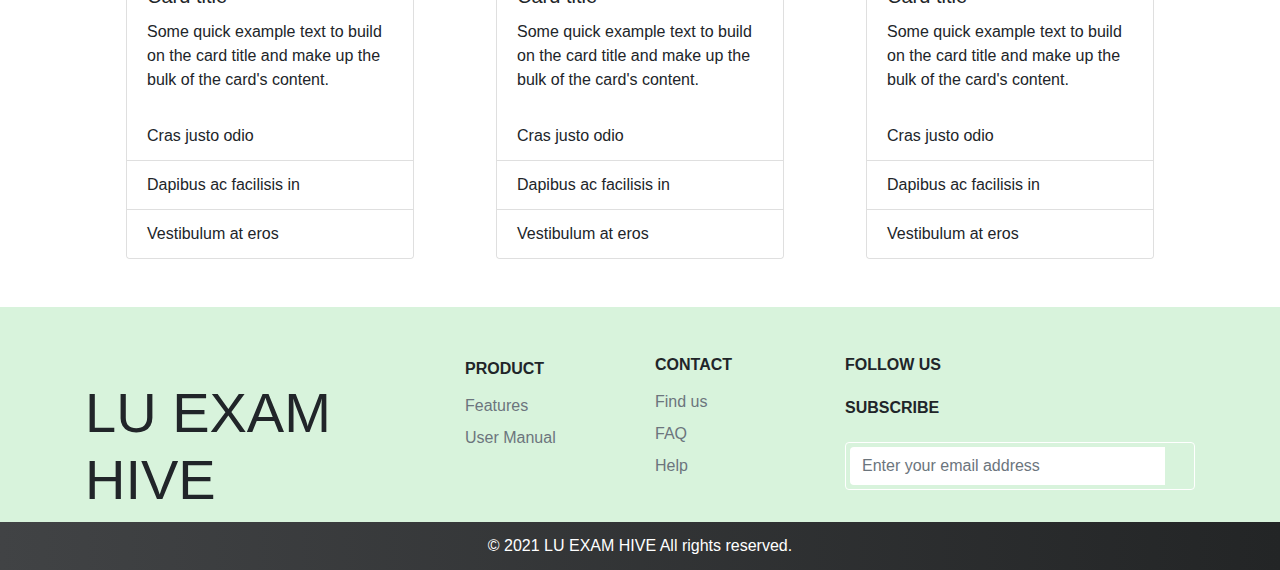
==== commit 9c74da4d: "Use case Diagram Added." ====
--- a/index.html
+++ b/index.html
@@ -187,7 +187,7 @@
 			<div class="row blog-inner justify-content-center">
 				<div class="col-lg-4 col-md-6 mt-5 col-sm-12 d-flex justify-content-center">
 					<div class="card" style="width: 18rem;">
-						<img src="assets/images/feature.webp" class="card-img-top" alt="...">
+						<img src="assets/images/feature1.jfif" class="card-img-top" alt="...">
 						<div class="card-body">
 							<h5 class="card-title">Card title</h5>
 							<p class="card-text">Some quick example text to build on the card title and make up the bulk
@@ -204,7 +204,7 @@
 
 				<div class="col-lg-4 col-md-6 mt-5 col-sm-12 d-flex justify-content-center">
 					<div class="card" style="width: 18rem;">
-						<img src="assets/images/feature.webp" class="card-img-top" alt="...">
+						<img src="assets/images/feature2.jpg" class="card-img-top" alt="...">
 						<div class="card-body">
 							<h5 class="card-title">Card title</h5>
 							<p class="card-text">Some quick example text to build on the card title and make up the bulk
@@ -221,7 +221,7 @@
 
 				<div class="col-lg-4 col-md-12 mt-5 col-sm-12 d-flex justify-content-center">
 					<div class="card" style="width: 18rem;">
-						<img src="assets/images/feature.webp" class="card-img-top" alt="...">
+						<img src="assets/images/feature3.jfif" class="card-img-top" alt="...">
 						<div class="card-body">
 							<h5 class="card-title">Card title</h5>
 							<p class="card-text">Some quick example text to build on the card title and
